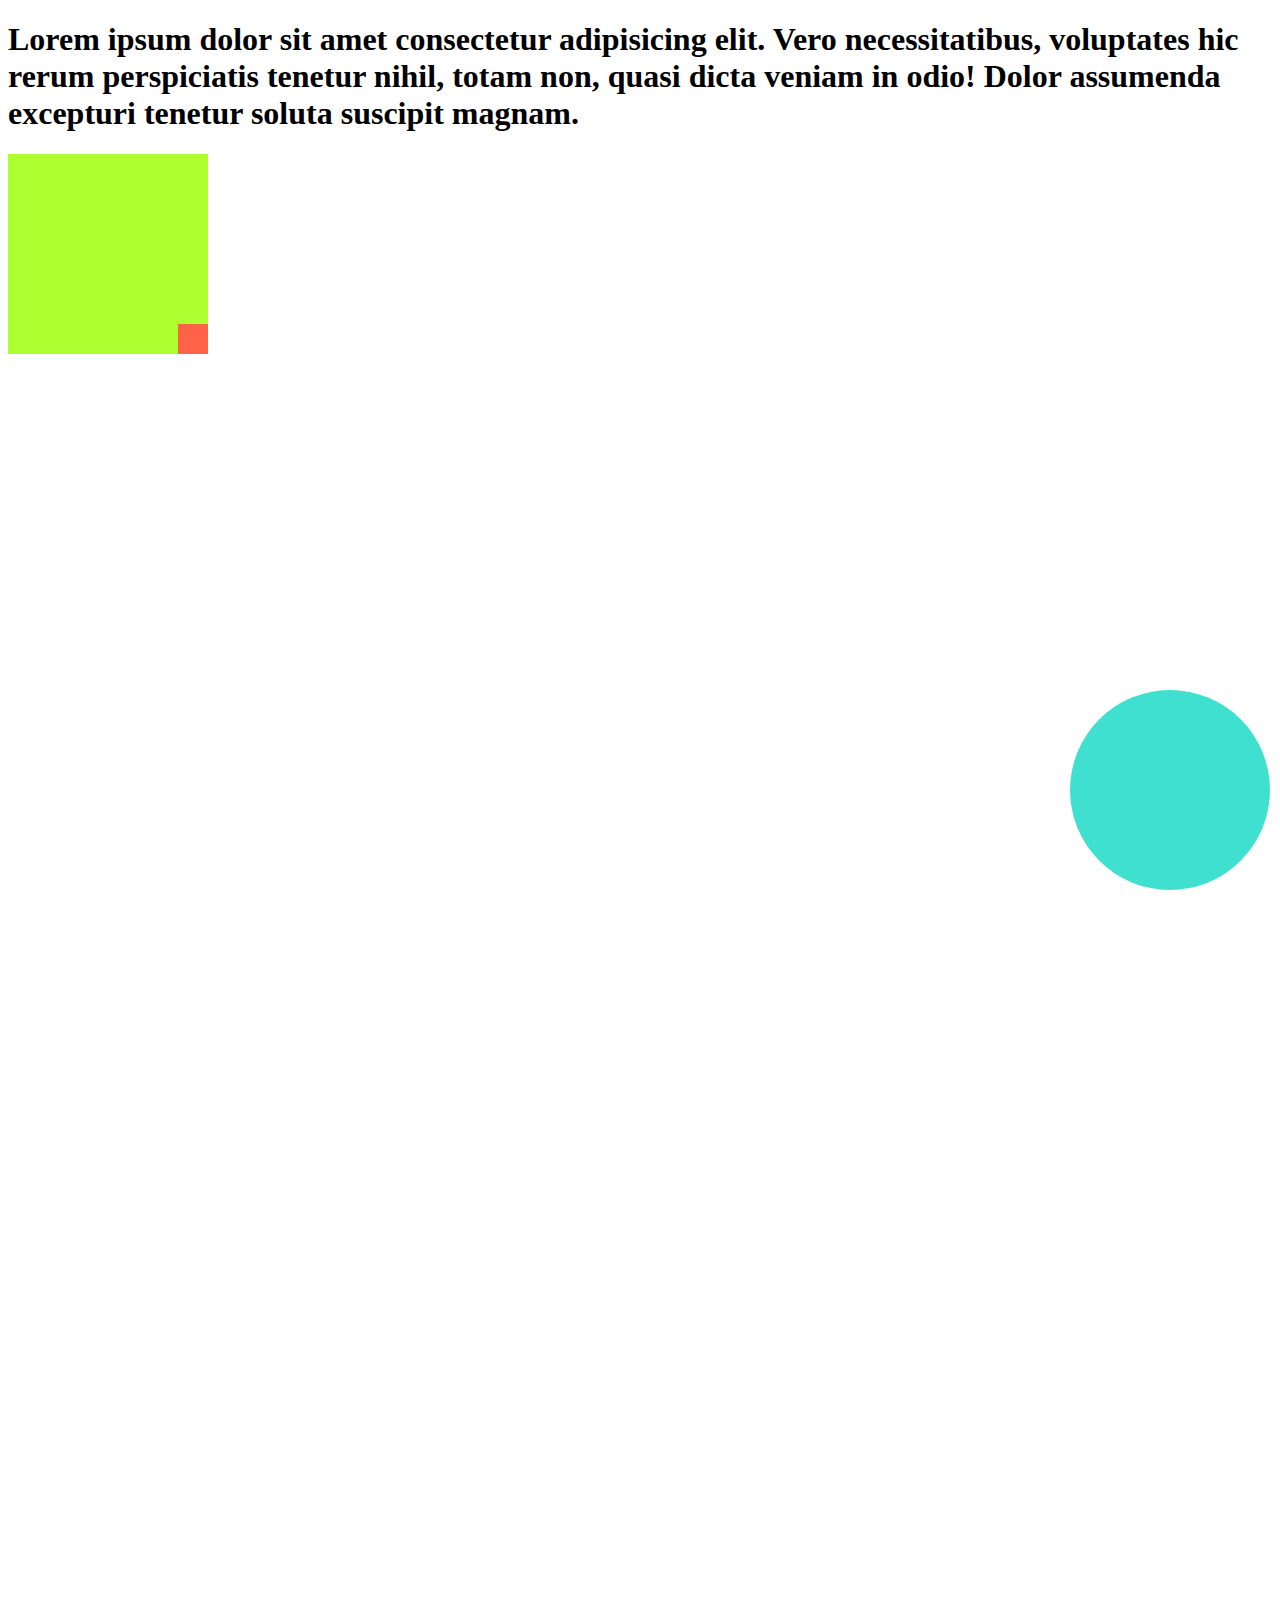
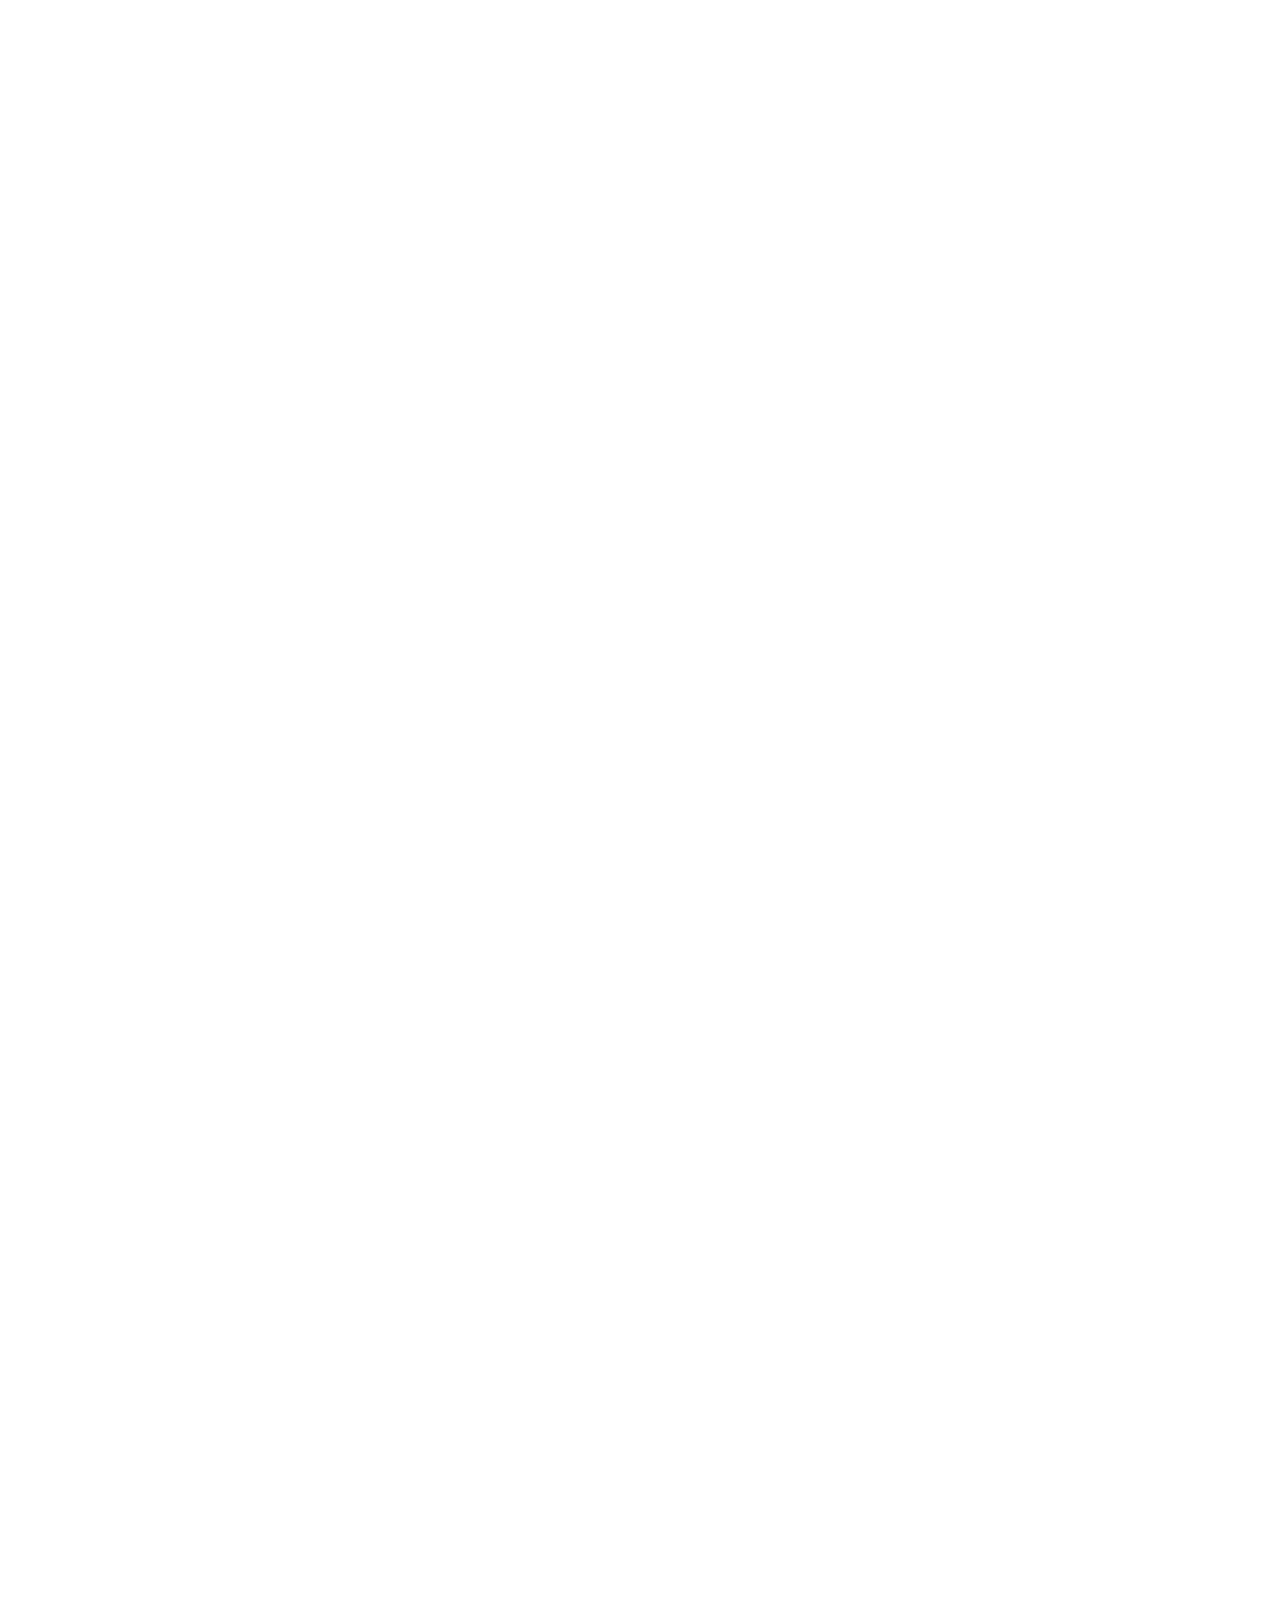
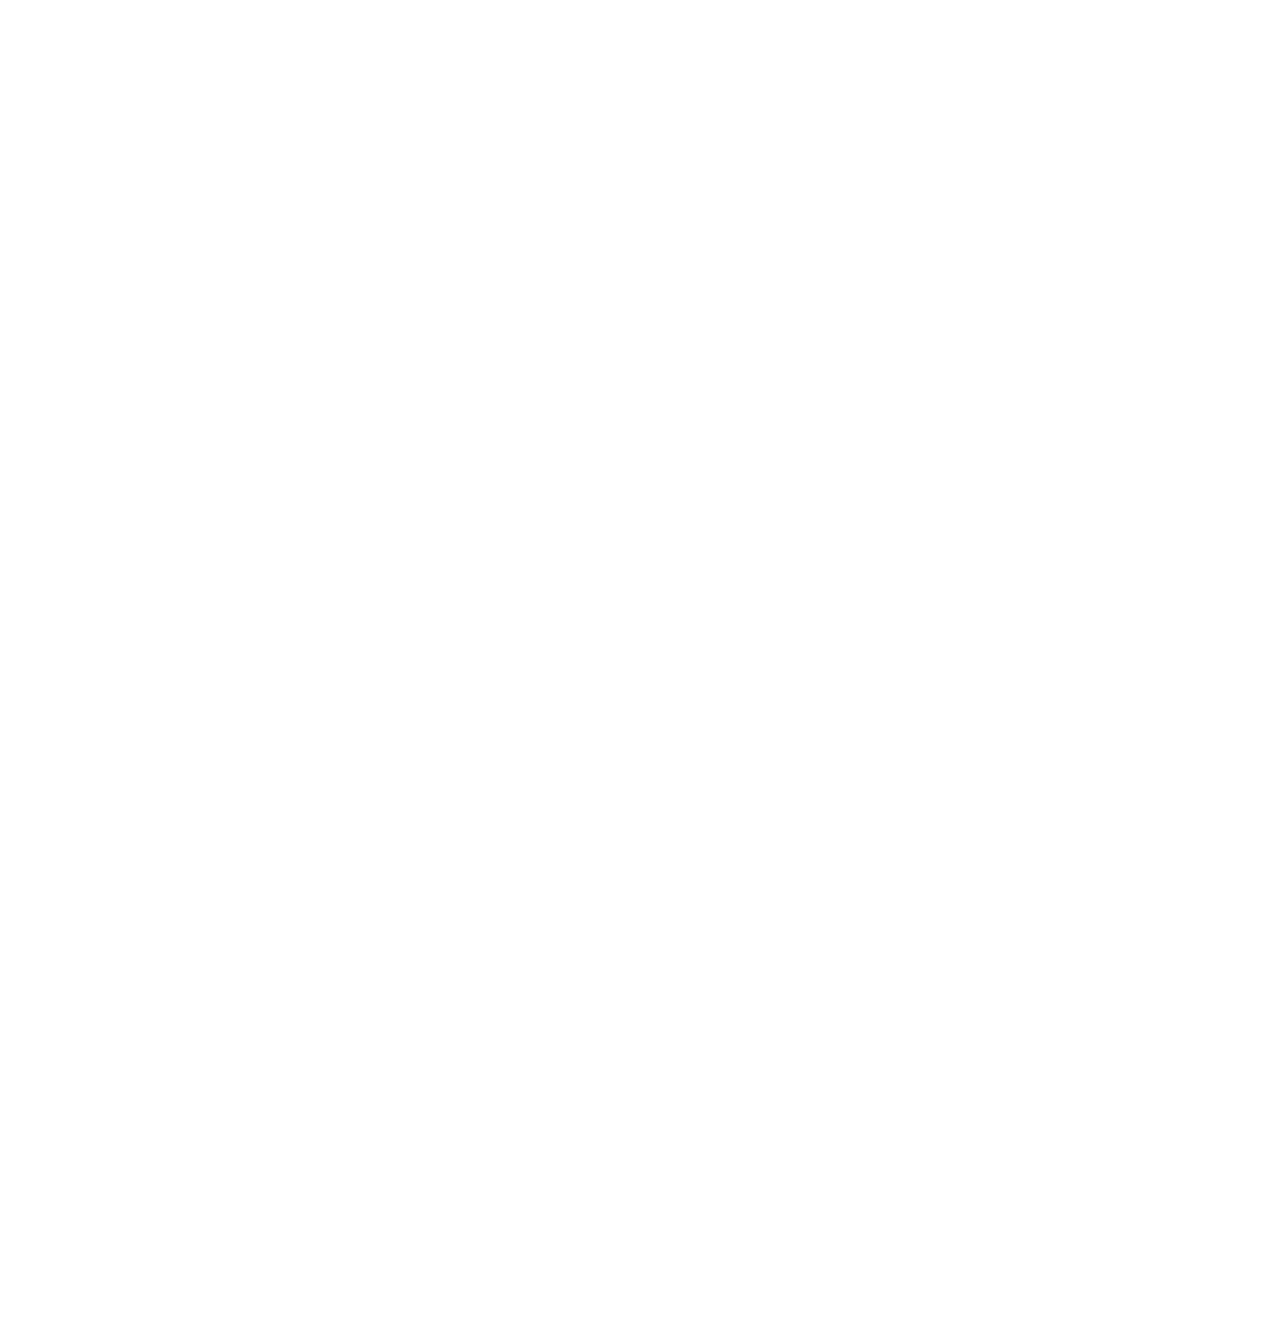
==== index.html @ 3a7a667d "Posicionamentos" ====
<!DOCTYPE html>
<html lang="pt-br">

<head>
    <meta charset="UTF-8">
    <meta http-equiv="X-UA-Compatible" content="IE=edge">
    <meta name="viewport" content="width=device-width, initial-scale=1.0">
    <title>Introdução ao CSS</title>

    <style>
        body {
            height: 500vh;
        }

        .box-1 {
            width: 200px;
            height: 200px;
            background-color: greenyellow;
            position: relative;
        }

        .box-2 {
            width: 30px;
            height: 30px;
            background-color: tomato;
            position: absolute;
            right: 0;
            bottom: 0;
        }

        .box-3 {
            width: 200px;
            height: 200px;
            border-radius: 80%;
            background-color: turquoise;
            position: fixed;
            bottom: 10px;
            right: 10px;
        }
    </style>
</head>

<body>
    <h1>Lorem ipsum dolor sit amet consectetur adipisicing elit. Vero necessitatibus, voluptates hic rerum perspiciatis tenetur nihil, totam non, quasi dicta veniam in odio! Dolor assumenda excepturi tenetur soluta suscipit magnam.</h1>
    <div class="box-1">
        <div class="box-2"></div>
    </div>
    <div class="box-3"></div>
</body>

</html>
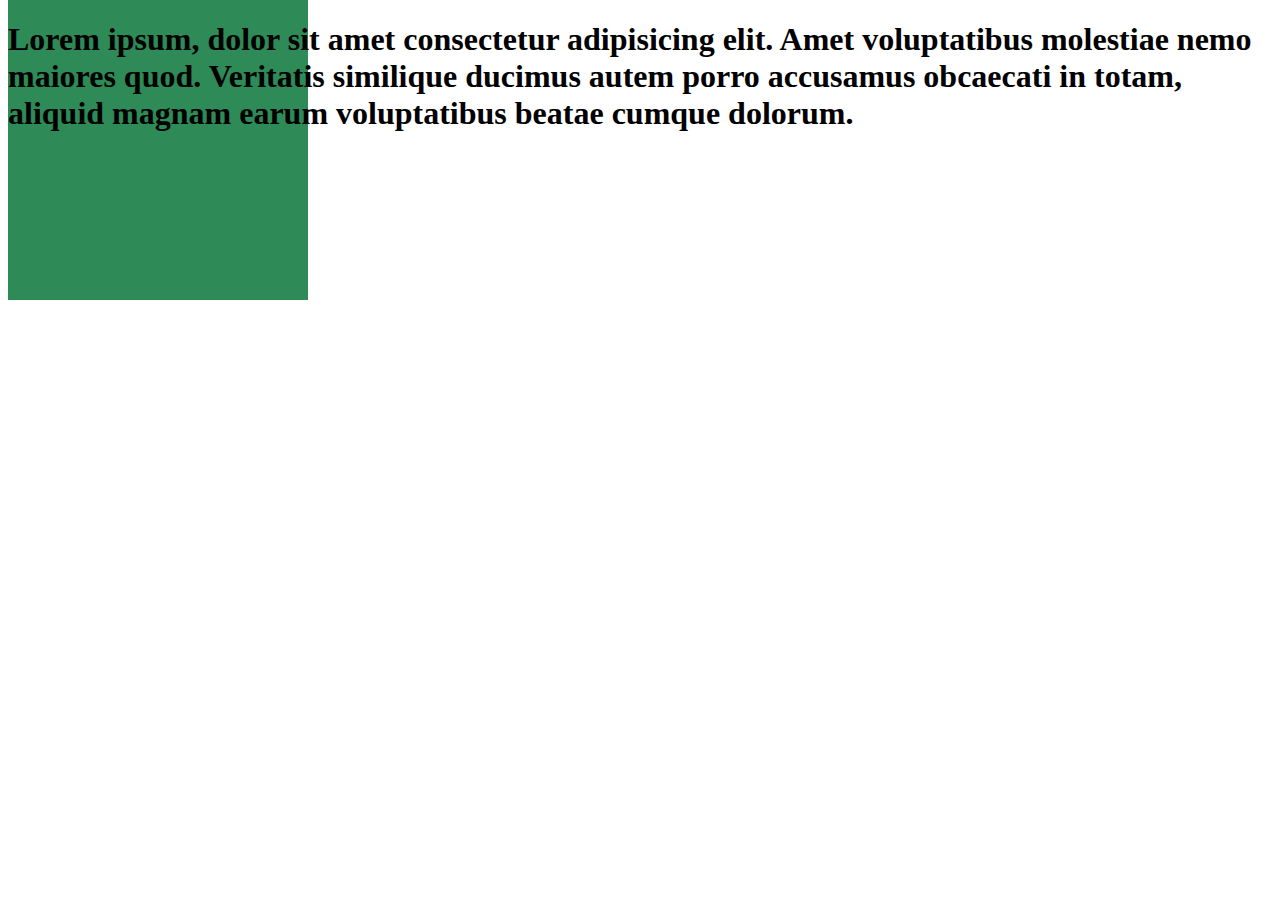
==== commit af3de8da: "Profundidade" ====
--- a/index.html
+++ b/index.html
@@ -8,44 +8,20 @@
     <title>Introdução ao CSS</title>
 
     <style>
-        body {
-            height: 500vh;
-        }
-
-        .box-1 {
-            width: 200px;
-            height: 200px;
-            background-color: greenyellow;
-            position: relative;
-        }
-
-        .box-2 {
-            width: 30px;
-            height: 30px;
-            background-color: tomato;
+        div {
+            width: 300px;
+            height: 300px;
+            background-color: seagreen;  
             position: absolute;
-            right: 0;
-            bottom: 0;
-        }
-
-        .box-3 {
-            width: 200px;
-            height: 200px;
-            border-radius: 80%;
-            background-color: turquoise;
-            position: fixed;
-            bottom: 10px;
-            right: 10px;
+            top: 0;
+            z-index: -1;
         }
     </style>
 </head>
 
 <body>
-    <h1>Lorem ipsum dolor sit amet consectetur adipisicing elit. Vero necessitatibus, voluptates hic rerum perspiciatis tenetur nihil, totam non, quasi dicta veniam in odio! Dolor assumenda excepturi tenetur soluta suscipit magnam.</h1>
-    <div class="box-1">
-        <div class="box-2"></div>
-    </div>
-    <div class="box-3"></div>
+    <h1>Lorem ipsum, dolor sit amet consectetur adipisicing elit. Amet voluptatibus molestiae nemo maiores quod. Veritatis similique ducimus autem porro accusamus obcaecati in totam, aliquid magnam earum voluptatibus beatae cumque dolorum.</h1>
+    <div></div>
 </body>
 
 </html>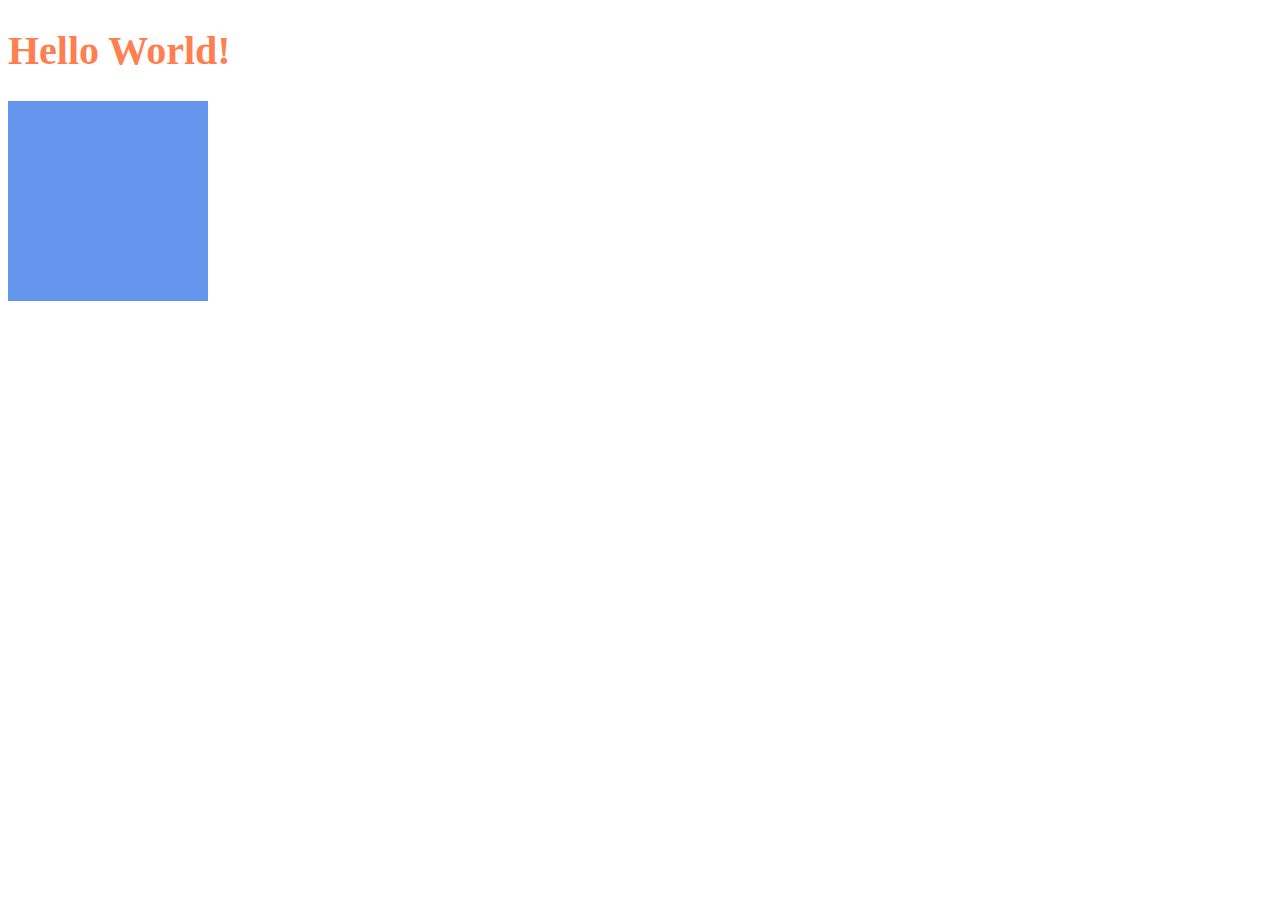
==== commit 2bcfe6c5: "Efeito Hover" ====
--- a/index.html
+++ b/index.html
@@ -8,19 +8,30 @@
     <title>Introdução ao CSS</title>
 
     <style>
+        h1 {
+            font-size: 40px;
+            color: coral;
+        }
+
+        h1:hover {
+            font-weight: lighter;
+        }
+
         div {
-            width: 300px;
-            height: 300px;
-            background-color: seagreen;  
-            position: absolute;
-            top: 0;
-            z-index: -1;
+            width: 200px;
+            height: 200px;
+            background-color: cornflowerblue;
         }
+
+        div:hover {
+            border-radius: 50%;
+        }
+
     </style>
 </head>
 
 <body>
-    <h1>Lorem ipsum, dolor sit amet consectetur adipisicing elit. Amet voluptatibus molestiae nemo maiores quod. Veritatis similique ducimus autem porro accusamus obcaecati in totam, aliquid magnam earum voluptatibus beatae cumque dolorum.</h1>
+    <h1>Hello World!</h1>
     <div></div>
 </body>
 
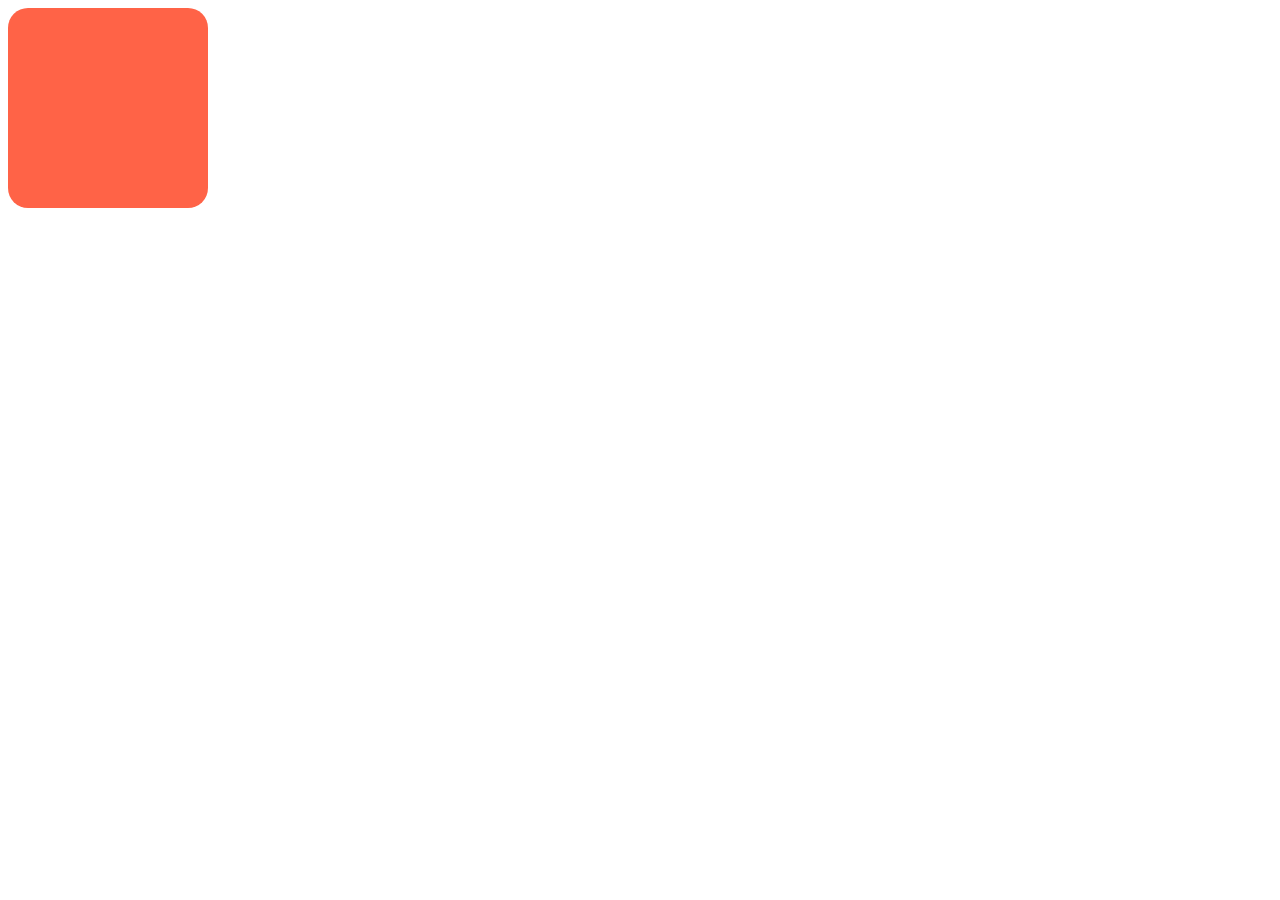
==== commit b8623be6: "Transições" ====
--- a/index.html
+++ b/index.html
@@ -8,30 +8,22 @@
     <title>Introdução ao CSS</title>
 
     <style>
-        h1 {
-            font-size: 40px;
-            color: coral;
-        }
-
-        h1:hover {
-            font-weight: lighter;
-        }
-
         div {
             width: 200px;
             height: 200px;
-            background-color: cornflowerblue;
+            border-radius: 10%;
+            background-color: tomato;
+            transition: all 0.5s linear 0.2s;
         }
 
         div:hover {
-            border-radius: 50%;
+            border-radius: 100%;
+            background-color: yellowgreen;
         }
-
     </style>
 </head>
 
 <body>
-    <h1>Hello World!</h1>
     <div></div>
 </body>
 
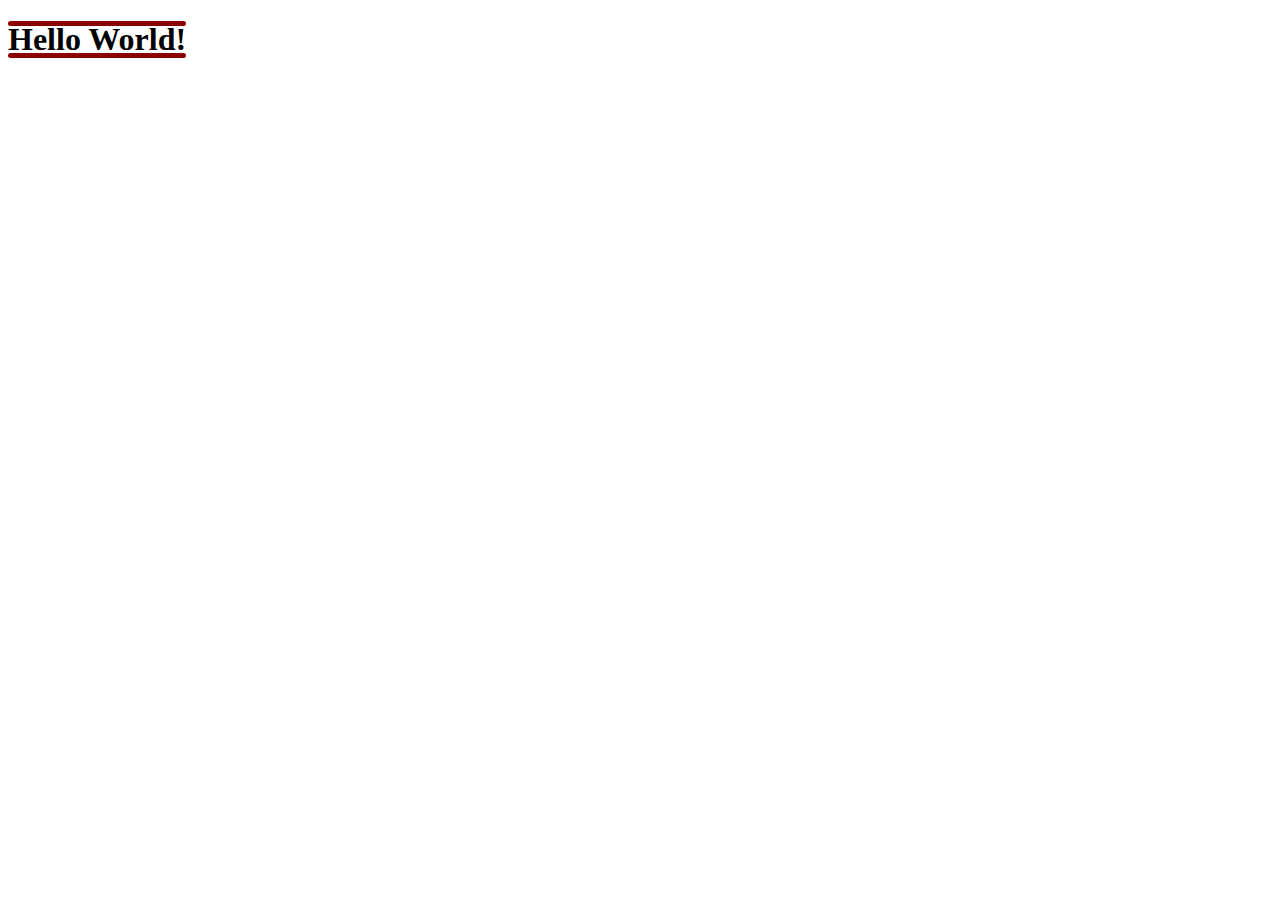
==== commit 3abd9424: "Pseudo-elementos" ====
--- a/index.html
+++ b/index.html
@@ -8,23 +8,34 @@
     <title>Introdução ao CSS</title>
 
     <style>
-        div {
-            width: 200px;
-            height: 200px;
-            border-radius: 10%;
-            background-color: tomato;
-            transition: all 0.5s linear 0.2s;
+        h1 {
+            position: relative;
+            width: max-content;
+        }
+        h1:before {
+            content: '';
+            width: 100%;
+            height: 5px;
+            border-radius: 10px;
+            background-color: darkred;
+            position: absolute;
+            bottom: 0;
         }
 
-        div:hover {
-            border-radius: 100%;
-            background-color: yellowgreen;
+        h1:after {
+            content: '';
+            width: 100%;
+            height: 5px;
+            border-radius: 10px;
+            background-color: darkred;
+            position: absolute;
+            left: 0;
         }
     </style>
 </head>
 
 <body>
-    <div></div>
+    <h1>Hello World!</h1>
 </body>
 
 </html>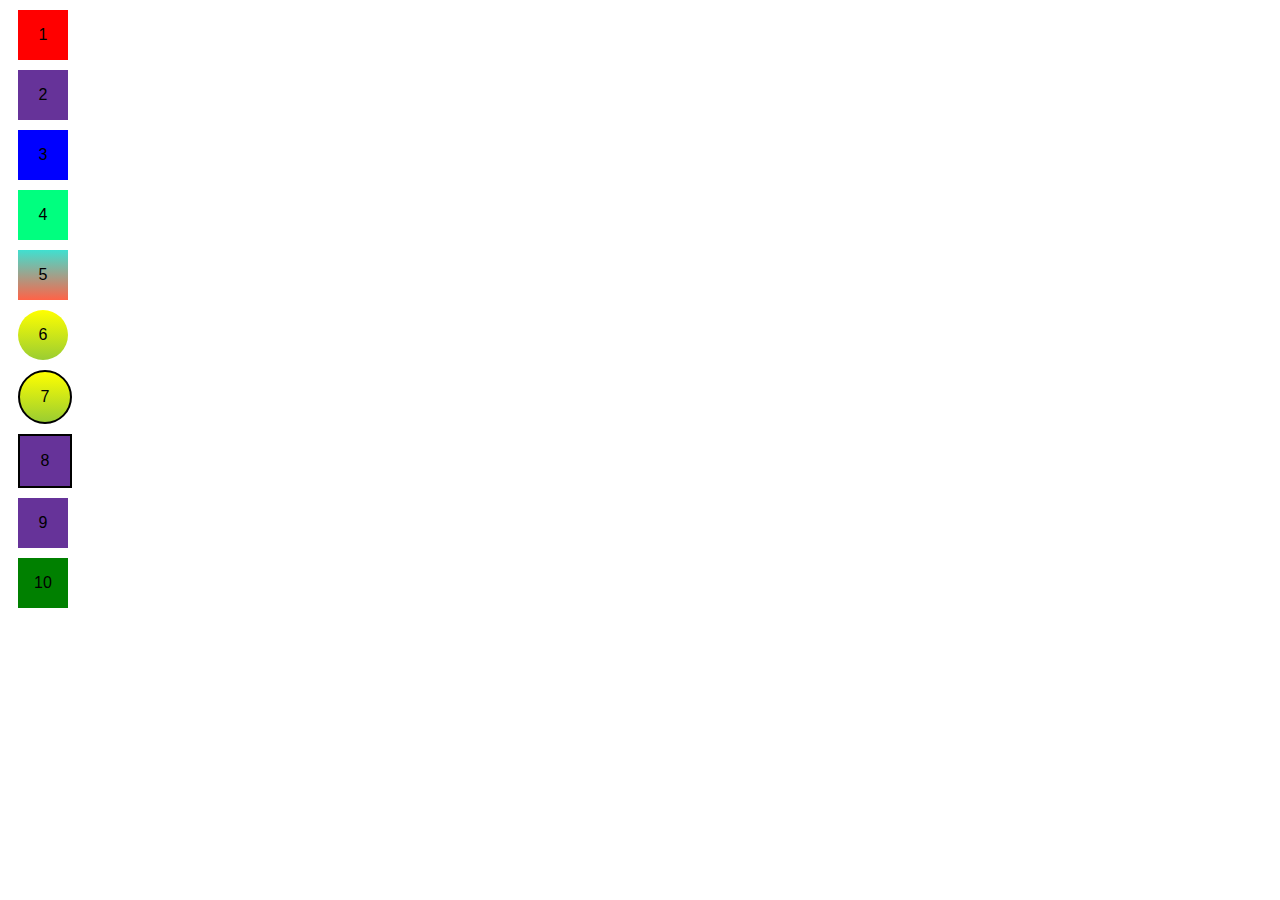
==== commit a654a4e2: "Mais seletores" ====
--- a/index.html
+++ b/index.html
@@ -8,34 +8,64 @@
     <title>Introdução ao CSS</title>
 
     <style>
-        h1 {
-            position: relative;
-            width: max-content;
-        }
-        h1:before {
-            content: '';
-            width: 100%;
-            height: 5px;
-            border-radius: 10px;
-            background-color: darkred;
-            position: absolute;
-            bottom: 0;
+        div {
+            width: 50px;
+            height: 50px;
+            background-color: rebeccapurple;
+            text-align: center;
+            line-height: 50px;
+            margin: 10px;
+            font-family: sans-serif;
         }
 
-        h1:after {
-            content: '';
-            width: 100%;
-            height: 5px;
-            border-radius: 10px;
-            background-color: darkred;
-            position: absolute;
-            left: 0;
+        div:first-of-type {
+            background-color: red;
         }
+
+
+        div:last-of-type {
+            background-color: green;
+        }
+
+
+        div:nth-child(3) {
+            background-color: blue;
+        }
+
+        #cor-para-elemento-unico {
+            background-color: springgreen;
+        }
+
+        .degrade-turquoise-tomato{
+            background: linear-gradient(turquoise, tomato);
+        }
+
+        .bordado {
+            border: 2px solid black;
+        }
+
+        .circulo {
+            border-radius: 100%;
+        }
+
+        .degrade-turquoise-tomato.circulo {
+            background: linear-gradient(yellow, yellowgreen);
+        }
+
     </style>
 </head>
 
 <body>
-    <h1>Hello World!</h1>
+    <div>1</div>
+    <div>2</div>
+    <div>3</div>
+    <div id="cor-para-elemento-unico">4</div>
+    <div class="degrade-turquoise-tomato">5</div>
+    <div class="degrade-turquoise-tomato circulo">6</div>
+    <div class="degrade-turquoise-tomato bordado circulo">7</div>
+    <div class="bordado">8</div>
+    <div>9</div>
+    <div>10</div>
 </body>
 
 </html>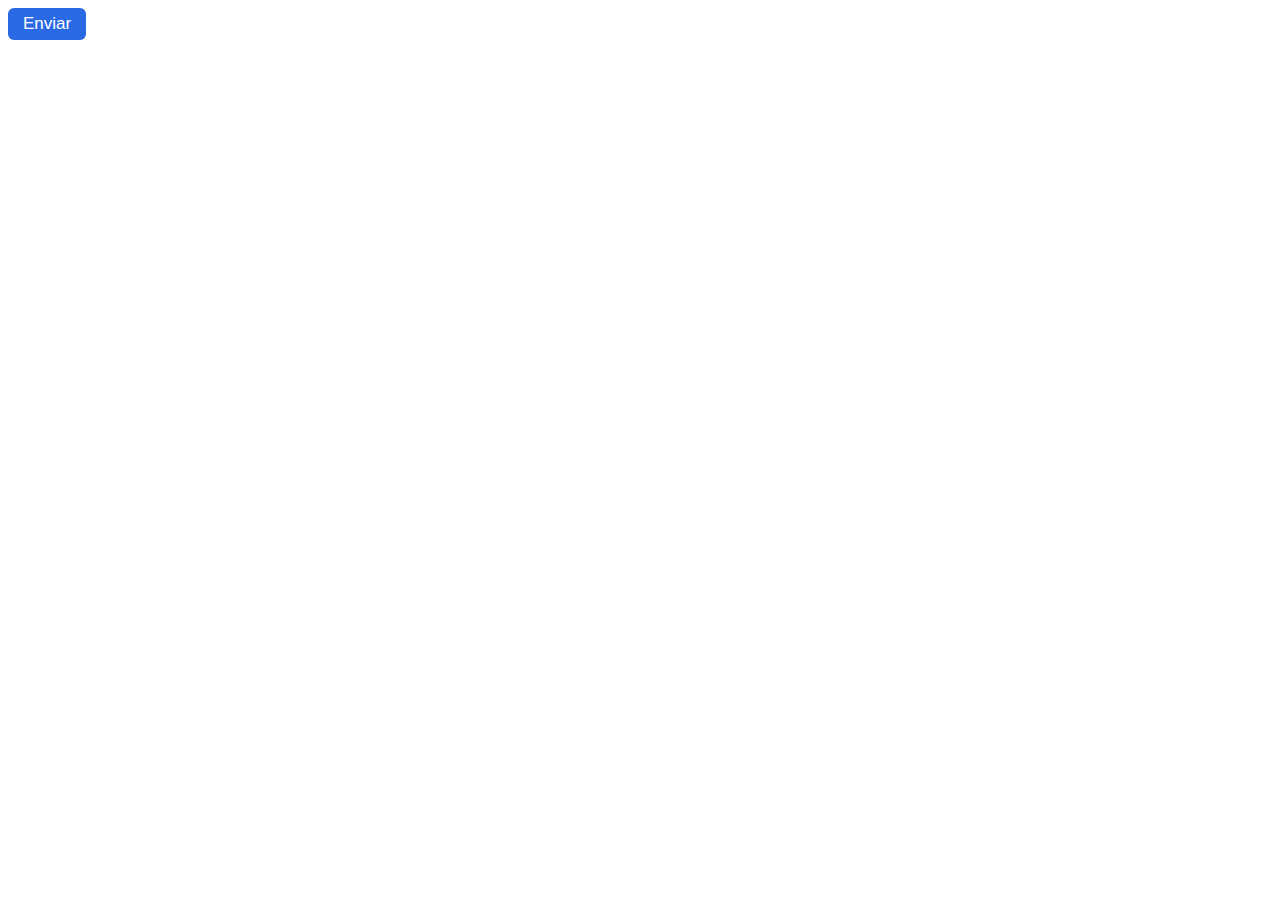
==== commit 58ce4384: "Isolamento de estilo" ====
--- a/index.html
+++ b/index.html
@@ -6,66 +6,11 @@
     <meta http-equiv="X-UA-Compatible" content="IE=edge">
     <meta name="viewport" content="width=device-width, initial-scale=1.0">
     <title>Introdução ao CSS</title>
-
-    <style>
-        div {
-            width: 50px;
-            height: 50px;
-            background-color: rebeccapurple;
-            text-align: center;
-            line-height: 50px;
-            margin: 10px;
-            font-family: sans-serif;
-        }
-
-        div:first-of-type {
-            background-color: red;
-        }
-
-
-        div:last-of-type {
-            background-color: green;
-        }
-
-
-        div:nth-child(3) {
-            background-color: blue;
-        }
-
-        #cor-para-elemento-unico {
-            background-color: springgreen;
-        }
-
-        .degrade-turquoise-tomato{
-            background: linear-gradient(turquoise, tomato);
-        }
-
-        .bordado {
-            border: 2px solid black;
-        }
-
-        .circulo {
-            border-radius: 100%;
-        }
-
-        .degrade-turquoise-tomato.circulo {
-            background: linear-gradient(yellow, yellowgreen);
-        }
-
-    </style>
+    <link rel="stylesheet" href="./style.css">
 </head>
 
 <body>
-    <div>1</div>
-    <div>2</div>
-    <div>3</div>
-    <div id="cor-para-elemento-unico">4</div>
-    <div class="degrade-turquoise-tomato">5</div>
-    <div class="degrade-turquoise-tomato circulo">6</div>
-    <div class="degrade-turquoise-tomato bordado circulo">7</div>
-    <div class="bordado">8</div>
-    <div>9</div>
-    <div>10</div>
+    <button class="botao-azul">enviar</button>
 </body>
 
 </html>--- a/style.css
+++ b/style.css
@@ -0,0 +1,9 @@
+.botao-azul {
+    background-color: #2969e4;
+    color: #fff;
+    padding: 6px 15px;
+    border-radius: 6px;
+    border: none;
+    text-transform: capitalize;
+    font-size: 17px;
+}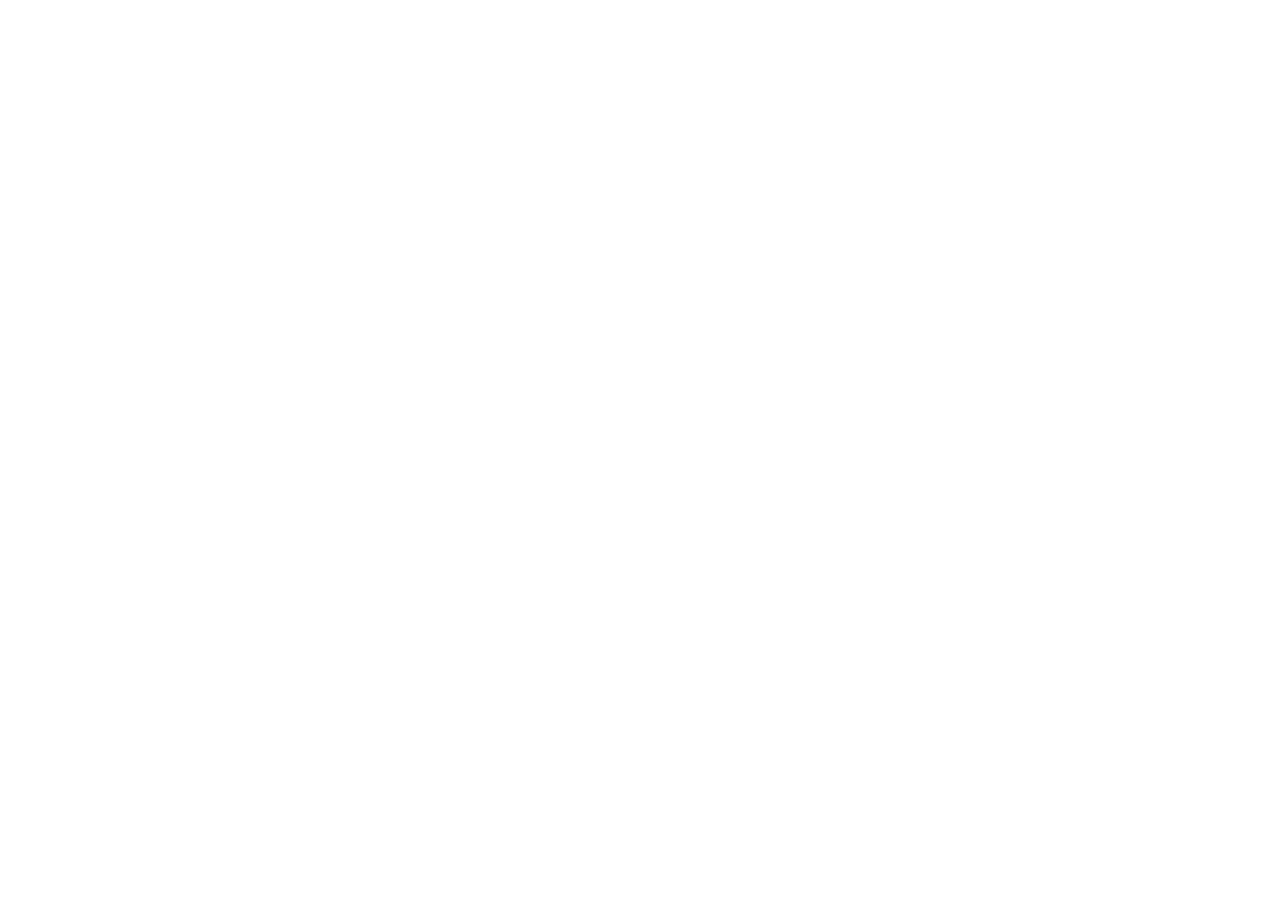
==== commit 28902804: "Princípios do SEO - O que é SEO?" ====
--- a/index.html
+++ b/index.html
@@ -1,16 +1,13 @@
 <!DOCTYPE html>
-<html lang="pt-br">
-
+<html lang="en">
 <head>
     <meta charset="UTF-8">
     <meta http-equiv="X-UA-Compatible" content="IE=edge">
     <meta name="viewport" content="width=device-width, initial-scale=1.0">
-    <title>Introdução ao CSS</title>
+    <title>Document</title>
     <link rel="stylesheet" href="./style.css">
 </head>
-
 <body>
-    <button class="botao-azul">enviar</button>
+    
 </body>
-
 </html>